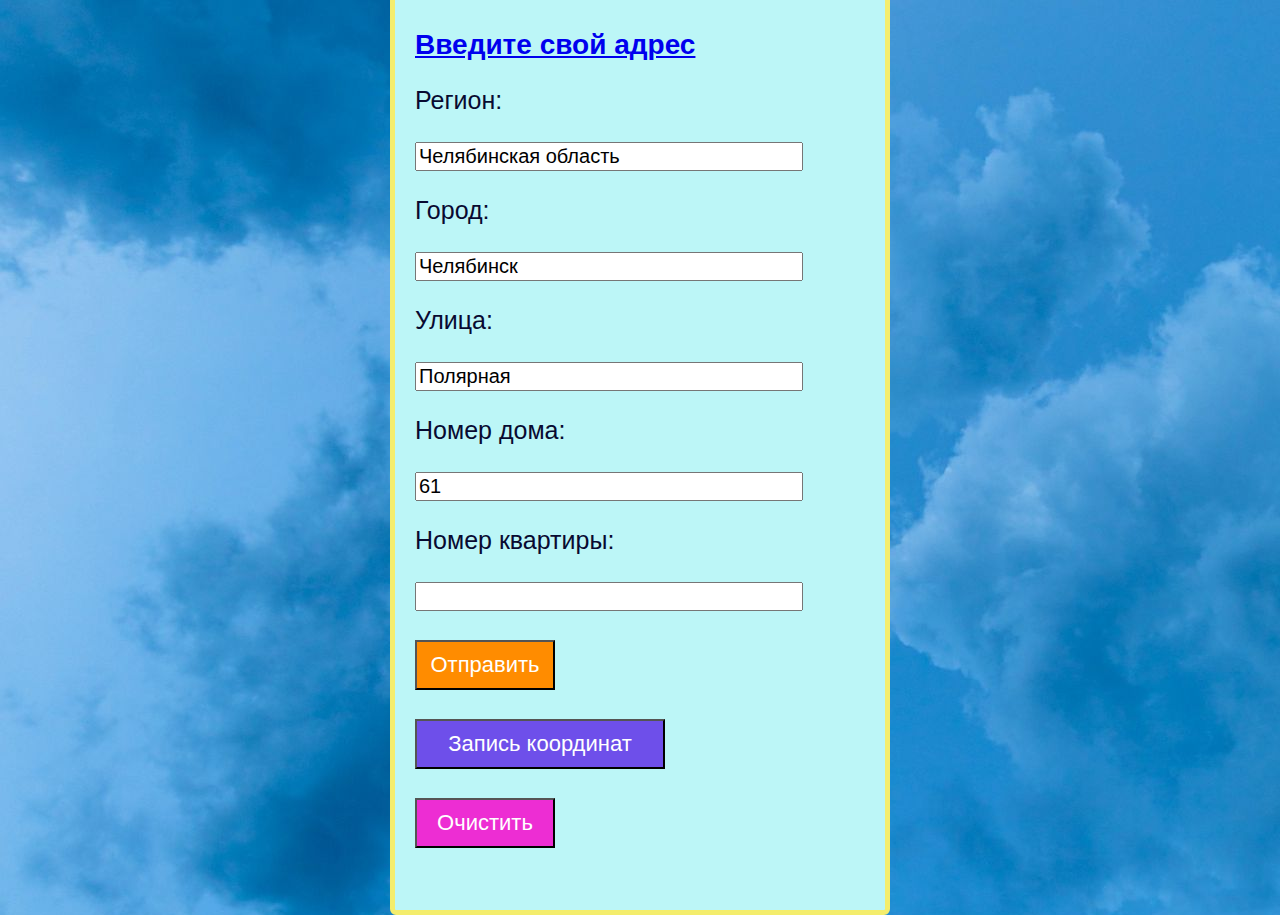
==== index.html @ 3617ca25 "Изменены файлы index.html, style.css, main.js. Добавлены файлы info.html, style1.css, back.jpeg. По " ====
<!DOCTYPE html> 
<html lang="Ru"> 

<head> 
 <meta charset="UTF-8"> 
 <title>4 задание</title> 
 <link rel="stylesheet" href="style.css">
</head>

<body>
    <div class="form" id="form">
        <a href="info.html"><h1 title=
    "Сначала укажите данные и отправьте их.
     Затем введите координаты по кнопке Запись.
     Наименования координат указаны на модальной форме">
        Введите свой адрес</h1></a>
    <p>Регион:</p>
    <input type="text" class="region" name="" id="textInput" value="Челябинская область" title="Необязательное поле"/>
    <div id="msg"></div>
    <p>Город:</p>
    <input type="text" class="town" name="" id="textInput1" value="Челябинск" title="Обязательное поле"/>
    <div id="msg1"></div>
    <p>Улица:</p>
    <input type="text" class="street" name="" id="textInput2" value="Полярная" title="Обязательное поле"/>
    <div id="msg2"></div>
    <p>Номер дома:</p>
    <input type="text" class="house" name="" id="textInput3" value="61" title="Обязательное поле"/>
    <div id="msg3"></div>
    <p>Номер квартиры:</p>
    <input type="text" class="room" name="" id="textInput4" value="" title="Необязательное поле"/>
    <div id="msg4"></div>
    <br><button type="submit" id="put" class="put_button" onclick="formValidation()">Отправить</button></br>
    <br><button type="submit" id="coord" class="coord_button" onclick="Coord_Find()">Запись координат</button></br>
    <div id="my_modal" class="modal">
        <div class="modal_content">
          <span class="close_modal_window">×</span>
          <p class="head_modal">Погода по координатам</p>
          <hr>
          <p class="package-name">---</p>
          <hr>
    
          <p class="price">&deg;</p>
          <p class="disclaimer">---</p>
          <hr>
          <p>Ширина "geo_lat":</p>
          <input type="text" class="сoord" id="geo_lat">
          <p>Долгота "geo_lon":</p>
          <input type="text" class="сoord" id="geo_lon">
          <div></div>
          <br><button id="coord_find" class="button-primary" onclick="Coord_Find()">Погода</button></br>
          <br><button id="coord_find" class="close_window" onclick="Close_window()">Закрыть</button></br>
        </div>
    </div>
    <br><button type="button" id="clean" class="clean_button" onclick="CleanAll()">Очистить</button></br>
    <script src="main.js"></script>
    <script defer src="/examples/libs/bootstrap-5/bootstrap.bundle.min.js"></script>
</body>
</html>
---- style.css ----
body {
    background-image: url(back.jpeg);
    margin: 0 60px;
    overflow: hidden;
    display: flex;
    justify-content: center;
    align-items: center;
  }


.form {
    font-family: 'Lucida Sans', 'Lucida Sans Regular', 'Lucida Grande', 'Lucida Sans Unicode', Geneva, Verdana, sans-serif;
    font-size: 25px;
    color: #080a31;
    background-color: #bcf6f7;
    width: 450px;
    height: 880px;
    border: 5px solid #f4ed6c;
    border-radius: 6px;
    padding: 20px;
    position:absolute;
    top:0px;
    bottom:0px;
    left:0px;
    right:0px;
    margin:auto;
}

.region{
    font-size: 20px;
    width: 380px;
}

.town{
    font-size: 20px;
    width: 380px;
}

.street{
    font-size: 20px;
    width: 380px;
}

.house{
    font-size: 20px;
    width: 380px;
}

.room{
    font-size: 20px;
    width: 380px;
}

.сoord{
    font-size: 20px;
    width: 380px;
}

h1{
    font-size: 28px;
}

#msg{
    font-size: 15px;
    color: #ff4242;
}

#msg1{
    font-size: 15px;
    color: #ff4242;
}

#msg2{
    font-size: 15px;
    color: #ff4242;
}

#msg3{
    font-size: 15px;
    color: #ff4242;
}

.put_button{
    color: white;
    font-family: 'Lucida Sans', 'Lucida Sans Regular', 'Lucida Grande', 'Lucida Sans Unicode', Geneva, Verdana, sans-serif;
    font-size: 22px;
    background-color: rgb(255, 140, 0);
    height: 50px;
    width: 140px;
}

.coord_button{
    color: white;
    font-family: 'Lucida Sans', 'Lucida Sans Regular', 'Lucida Grande', 'Lucida Sans Unicode', Geneva, Verdana, sans-serif;
    font-size: 22px;
    background-color: rgb(110, 79, 234);
    height: 50px;
    width: 250px;
}

.clean_button{
    color: white;
    font-family: 'Lucida Sans', 'Lucida Sans Regular', 'Lucida Grande', 'Lucida Sans Unicode', Geneva, Verdana, sans-serif;
    font-size: 22px;
    background-color: rgb(237, 45, 211);
    height: 50px;
    width: 140px;
}

.button-primary{
    color: white;
    font-family: 'Lucida Sans', 'Lucida Sans Regular', 'Lucida Grande', 'Lucida Sans Unicode', Geneva, Verdana, sans-serif;
    font-size: 22px;
    background-color: rgb(85, 151, 238);
    height: 50px;
    width: 250px;
}

.close_window{
    color: white;
    font-family: 'Lucida Sans', 'Lucida Sans Regular', 'Lucida Grande', 'Lucida Sans Unicode', Geneva, Verdana, sans-serif;
    font-size: 22px;
    background-color: rgb(243, 116, 25);
    height: 50px;
    width: 250px;
}

.modal {
    display: none;
    position: absolute;
    z-index: 1;
    left: 0;
    top: 0;
    width: 100%;
    height: 100%;
    overflow: auto;
}
.modal .modal_content {
    background-color: #f7e4b2;
    margin: 15% auto;
    padding: 20px;
    border: 5px solid #5597ee;
    border-radius: 6px;
    box-shadow: 0 0 300px 80px rgb(174, 243, 249);
    width: 80%;
    z-index: 99999;
}
.modal .modal_content .close_modal_window {
    color: #aaa;
    float: right;
    font-size: 28px;
    font-weight: bold;
    cursor: pointer;
}

.my_modal{
    font-size: 25px;
    color: #080a31;
}

.head_modal{
    font-family: 'Lucida Sans', 'Lucida Sans Regular', 'Lucida Grande', 'Lucida Sans Unicode', Geneva, Verdana, sans-serif;
    text-align: center;
    font-size: 28px;
    color: #f8056e;   
}
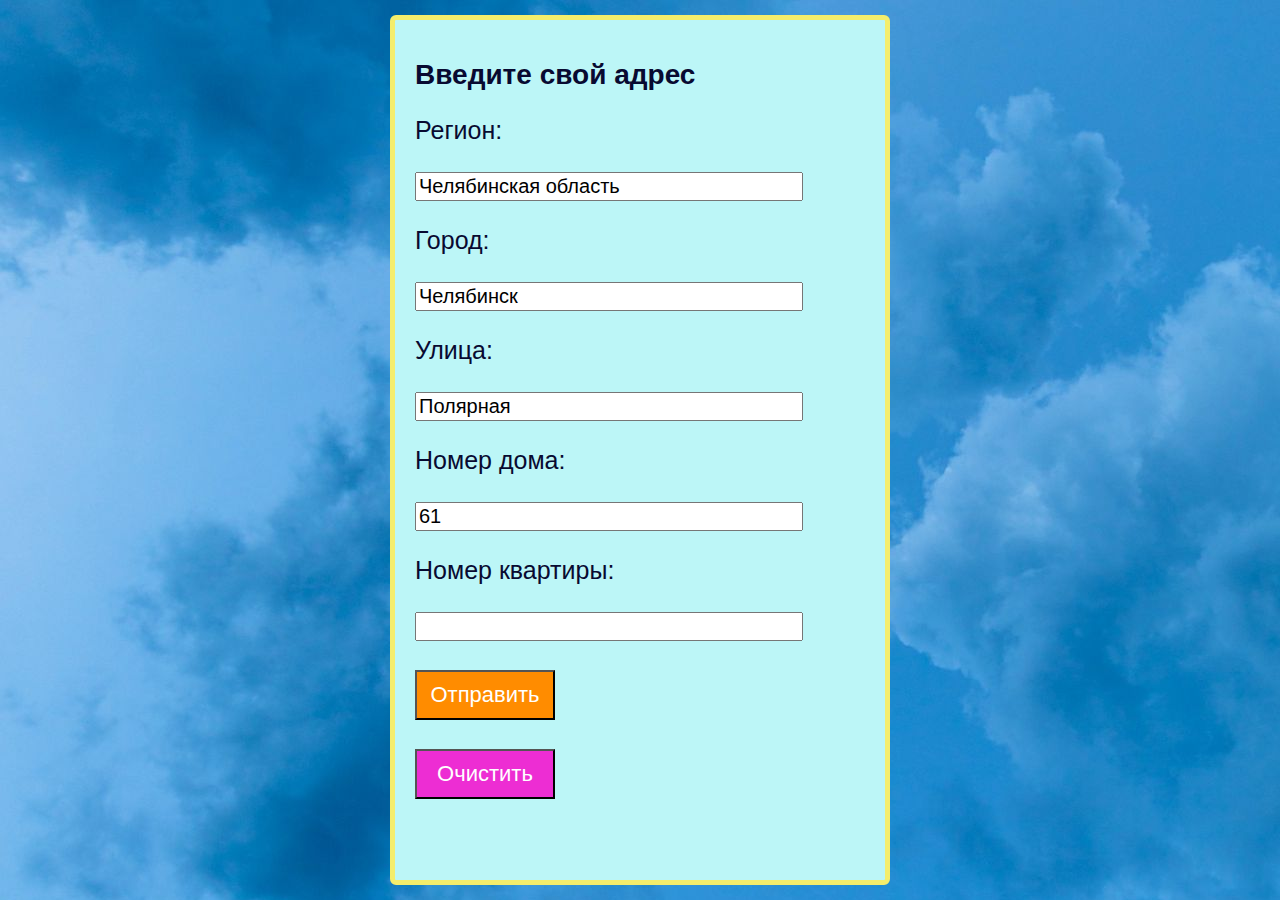
==== commit 539c9ca7: "4 задание исправлено" ====
--- a/index.html
+++ b/index.html
@@ -9,11 +9,7 @@
 
 <body>
     <div class="form" id="form">
-        <a href="info.html"><h1 title=
-    "Сначала укажите данные и отправьте их.
-     Затем введите координаты по кнопке Запись.
-     Наименования координат указаны на модальной форме">
-        Введите свой адрес</h1></a>
+        <h1>Введите свой адрес</h1>
     <p>Регион:</p>
     <input type="text" class="region" name="" id="textInput" value="Челябинская область" title="Необязательное поле"/>
     <div id="msg"></div>
@@ -30,29 +26,20 @@
     <input type="text" class="room" name="" id="textInput4" value="" title="Необязательное поле"/>
     <div id="msg4"></div>
     <br><button type="submit" id="put" class="put_button" onclick="formValidation()">Отправить</button></br>
-    <br><button type="submit" id="coord" class="coord_button" onclick="Coord_Find()">Запись координат</button></br>
     <div id="my_modal" class="modal">
         <div class="modal_content">
           <span class="close_modal_window">×</span>
           <p class="head_modal">Погода по координатам</p>
           <hr>
-          <p class="package-name">---</p>
+          <p class="address"></p>
           <hr>
-    
-          <p class="price">&deg;</p>
-          <p class="disclaimer">---</p>
+          <p class="temp"></p>
           <hr>
-          <p>Ширина "geo_lat":</p>
-          <input type="text" class="сoord" id="geo_lat">
-          <p>Долгота "geo_lon":</p>
-          <input type="text" class="сoord" id="geo_lon">
           <div></div>
-          <br><button id="coord_find" class="button-primary" onclick="Coord_Find()">Погода</button></br>
           <br><button id="coord_find" class="close_window" onclick="Close_window()">Закрыть</button></br>
         </div>
     </div>
     <br><button type="button" id="clean" class="clean_button" onclick="CleanAll()">Очистить</button></br>
     <script src="main.js"></script>
-    <script defer src="/examples/libs/bootstrap-5/bootstrap.bundle.min.js"></script>
 </body>
 </html>--- a/style.css
+++ b/style.css
@@ -14,7 +14,7 @@
     color: #080a31;
     background-color: #bcf6f7;
     width: 450px;
-    height: 880px;
+    height: 820px;
     border: 5px solid #f4ed6c;
     border-radius: 6px;
     padding: 20px;
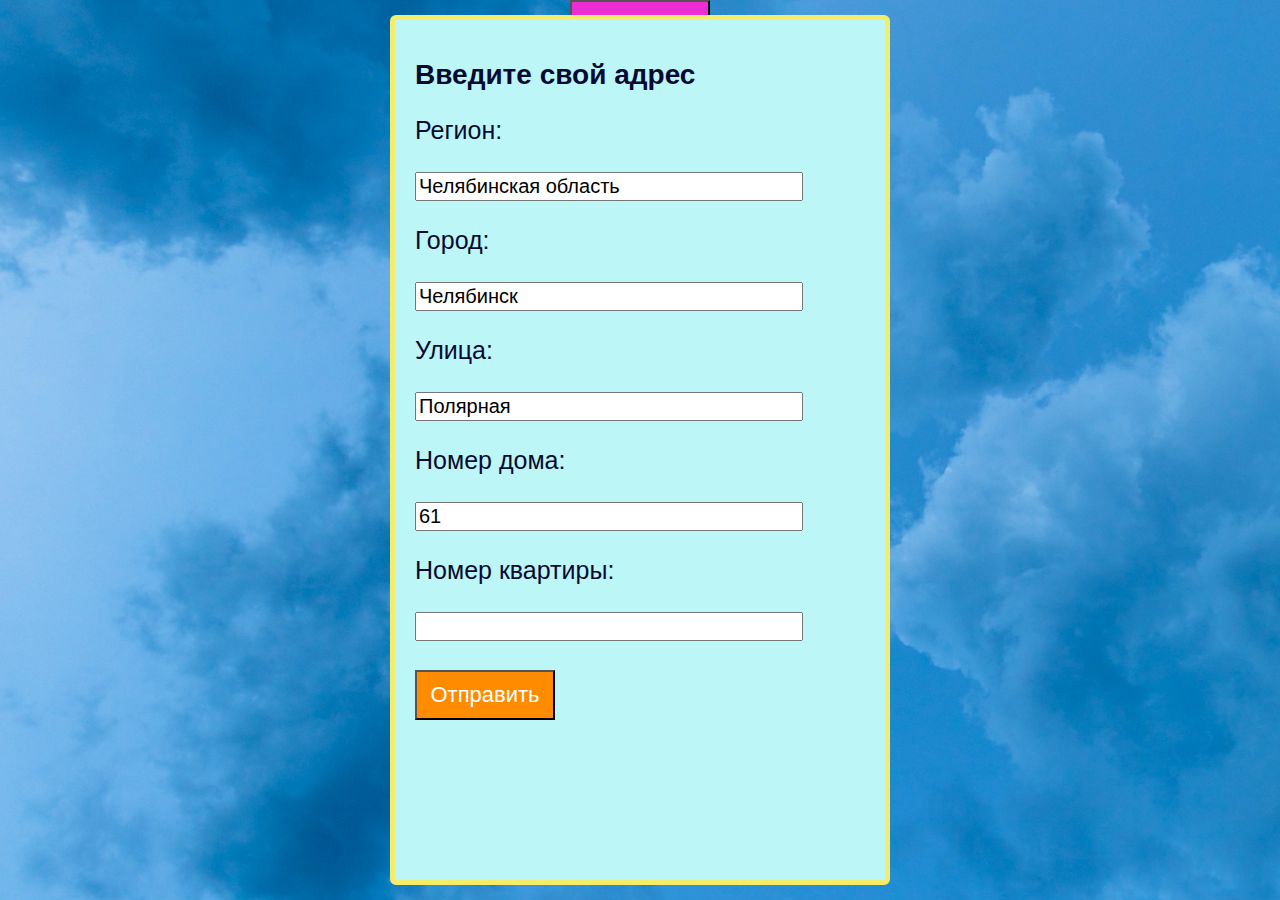
==== commit ba27301b: "Форматирование" ====
--- a/index.html
+++ b/index.html
@@ -1,45 +1,44 @@
 <!DOCTYPE html> 
 <html lang="Ru"> 
-
 <head> 
  <meta charset="UTF-8"> 
- <title>4 задание</title> 
- <link rel="stylesheet" href="style.css">
+ <title>5 задание</title> 
+ <link rel="stylesheet" href="index.css">
 </head>
-
 <body>
     <div class="form" id="form">
         <h1>Введите свой адрес</h1>
-    <p>Регион:</p>
-    <input type="text" class="region" name="" id="textInput" value="Челябинская область" title="Необязательное поле"/>
-    <div id="msg"></div>
-    <p>Город:</p>
-    <input type="text" class="town" name="" id="textInput1" value="Челябинск" title="Обязательное поле"/>
-    <div id="msg1"></div>
-    <p>Улица:</p>
-    <input type="text" class="street" name="" id="textInput2" value="Полярная" title="Обязательное поле"/>
-    <div id="msg2"></div>
-    <p>Номер дома:</p>
-    <input type="text" class="house" name="" id="textInput3" value="61" title="Обязательное поле"/>
-    <div id="msg3"></div>
-    <p>Номер квартиры:</p>
-    <input type="text" class="room" name="" id="textInput4" value="" title="Необязательное поле"/>
-    <div id="msg4"></div>
-    <br><button type="submit" id="put" class="put_button" onclick="formValidation()">Отправить</button></br>
-    <div id="my_modal" class="modal">
-        <div class="modal_content">
-          <span class="close_modal_window">×</span>
-          <p class="head_modal">Погода по координатам</p>
-          <hr>
-          <p class="address"></p>
-          <hr>
-          <p class="temp"></p>
-          <hr>
-          <div></div>
-          <br><button id="coord_find" class="close_window" onclick="Close_window()">Закрыть</button></br>
+        <p>Регион:</p>
+        <input type="text" class="region" name="" id="textInput" value="Челябинская область" title="Необязательное поле"/>
+        <div id="msg"></div>
+        <p>Город:</p>
+        <input type="text" class="town" name="" id="textInput1" value="Челябинск" title="Обязательное поле"/>
+        <div id="msg1"></div>
+        <p>Улица:</p>
+        <input type="text" class="street" name="" id="textInput2" value="Полярная" title="Обязательное поле"/>
+        <div id="msg2"></div>
+        <p>Номер дома:</p>
+        <input type="text" class="house" name="" id="textInput3" value="61" title="Обязательное поле"/>
+        <div id="msg3"></div>
+        <p>Номер квартиры:</p>
+        <input type="text" class="room" name="" id="textInput4" value="" title="Необязательное поле"/>
+        <div id="msg4"></div>
+        <br><button type="submit" id="put" class="put_button" onclick="formValidation()">Отправить</button></br>
+        <div id="my_modal" class="modal">
+            <div class="modal_content">
+                <span class="close_modal_window">×</span>
+                <p class="head_modal">Погода по координатам</p>
+                <hr>
+                <p class="address"></p>
+                <hr>
+                <p class="temp"></p>
+                <hr>
+                <div></div>
+                <br><button id="coord_find" class="close_window" onclick="Close_window()">Закрыть</button></br>
+            </div>
         </div>
-    </div>
+    </div>    
     <br><button type="button" id="clean" class="clean_button" onclick="CleanAll()">Очистить</button></br>
-    <script src="main.js"></script>
+    <script src="index.js"></script>
 </body>
-</html>+</html>
--- a/index.css
+++ b/index.css
@@ -0,0 +1,167 @@
+body {
+    background-image: url(back.jpeg);
+    margin: 0 60px;
+    overflow: hidden;
+    display: flex;
+    justify-content: center;
+    align-items: center;
+}
+
+.form {
+    font-family: 'Lucida Sans', 'Lucida Sans Regular', 'Lucida Grande', 'Lucida Sans Unicode', Geneva, Verdana, sans-serif;
+    font-size: 25px;
+    color: #080a31;
+    background-color: #bcf6f7;
+    width: 450px;
+    height: 820px;
+    border: 5px solid #f4ed6c;
+    border-radius: 6px;
+    padding: 20px;
+    position:absolute;
+    top:0px;
+    bottom:0px;
+    left:0px;
+    right:0px;
+    margin:auto;
+}
+
+.region{
+    font-size: 20px;
+    width: 380px;
+}
+
+.town{
+    font-size: 20px;
+    width: 380px;
+}
+
+.street{
+    font-size: 20px;
+    width: 380px;
+}
+
+.house{
+    font-size: 20px;
+    width: 380px;
+}
+
+.room{
+    font-size: 20px;
+    width: 380px;
+}
+
+.сoord{
+    font-size: 20px;
+    width: 380px;
+}
+
+h1{
+    font-size: 28px;
+}
+
+#msg{
+    font-size: 15px;
+    color: #ff4242;
+}
+
+#msg1{
+    font-size: 15px;
+    color: #ff4242;
+}
+
+#msg2{
+    font-size: 15px;
+    color: #ff4242;
+}
+
+#msg3{
+    font-size: 15px;
+    color: #ff4242;
+}
+
+.put_button{
+    color: white;
+    font-family: 'Lucida Sans', 'Lucida Sans Regular', 'Lucida Grande', 'Lucida Sans Unicode', Geneva, Verdana, sans-serif;
+    font-size: 22px;
+    background-color: rgb(255, 140, 0);
+    height: 50px;
+    width: 140px;
+}
+
+.coord_button{
+    color: white;
+    font-family: 'Lucida Sans', 'Lucida Sans Regular', 'Lucida Grande', 'Lucida Sans Unicode', Geneva, Verdana, sans-serif;
+    font-size: 22px;
+    background-color: rgb(110, 79, 234);
+    height: 50px;
+    width: 250px;
+}
+
+.clean_button{
+    color: white;
+    font-family: 'Lucida Sans', 'Lucida Sans Regular', 'Lucida Grande', 'Lucida Sans Unicode', Geneva, Verdana, sans-serif;
+    font-size: 22px;
+    background-color: rgb(237, 45, 211);
+    height: 50px;
+    width: 140px;
+}
+
+.button-primary{
+    color: white;
+    font-family: 'Lucida Sans', 'Lucida Sans Regular', 'Lucida Grande', 'Lucida Sans Unicode', Geneva, Verdana, sans-serif;
+    font-size: 22px;
+    background-color: rgb(85, 151, 238);
+    height: 50px;
+    width: 250px;
+}
+
+.close_window{
+    color: white;
+    font-family: 'Lucida Sans', 'Lucida Sans Regular', 'Lucida Grande', 'Lucida Sans Unicode', Geneva, Verdana, sans-serif;
+    font-size: 22px;
+    background-color: rgb(243, 116, 25);
+    height: 50px;
+    width: 250px;
+}
+
+.modal {
+    display: none;
+    position: absolute;
+    z-index: 1;
+    left: 0;
+    top: 0;
+    width: 100%;
+    height: 100%;
+    overflow: auto;
+}
+
+.modal .modal_content {
+    background-color: #f7e4b2;
+    margin: 15% auto;
+    padding: 20px;
+    border: 5px solid #5597ee;
+    border-radius: 6px;
+    box-shadow: 0 0 300px 80px rgb(174, 243, 249);
+    width: 80%;
+    z-index: 99999;
+}
+
+.modal .modal_content .close_modal_window {
+    color: #aaa;
+    float: right;
+    font-size: 28px;
+    font-weight: bold;
+    cursor: pointer;
+}
+
+.my_modal{
+    font-size: 25px;
+    color: #080a31;
+}
+
+.head_modal{
+    font-family: 'Lucida Sans', 'Lucida Sans Regular', 'Lucida Grande', 'Lucida Sans Unicode', Geneva, Verdana, sans-serif;
+    text-align: center;
+    font-size: 28px;
+    color: #f8056e;   
+}
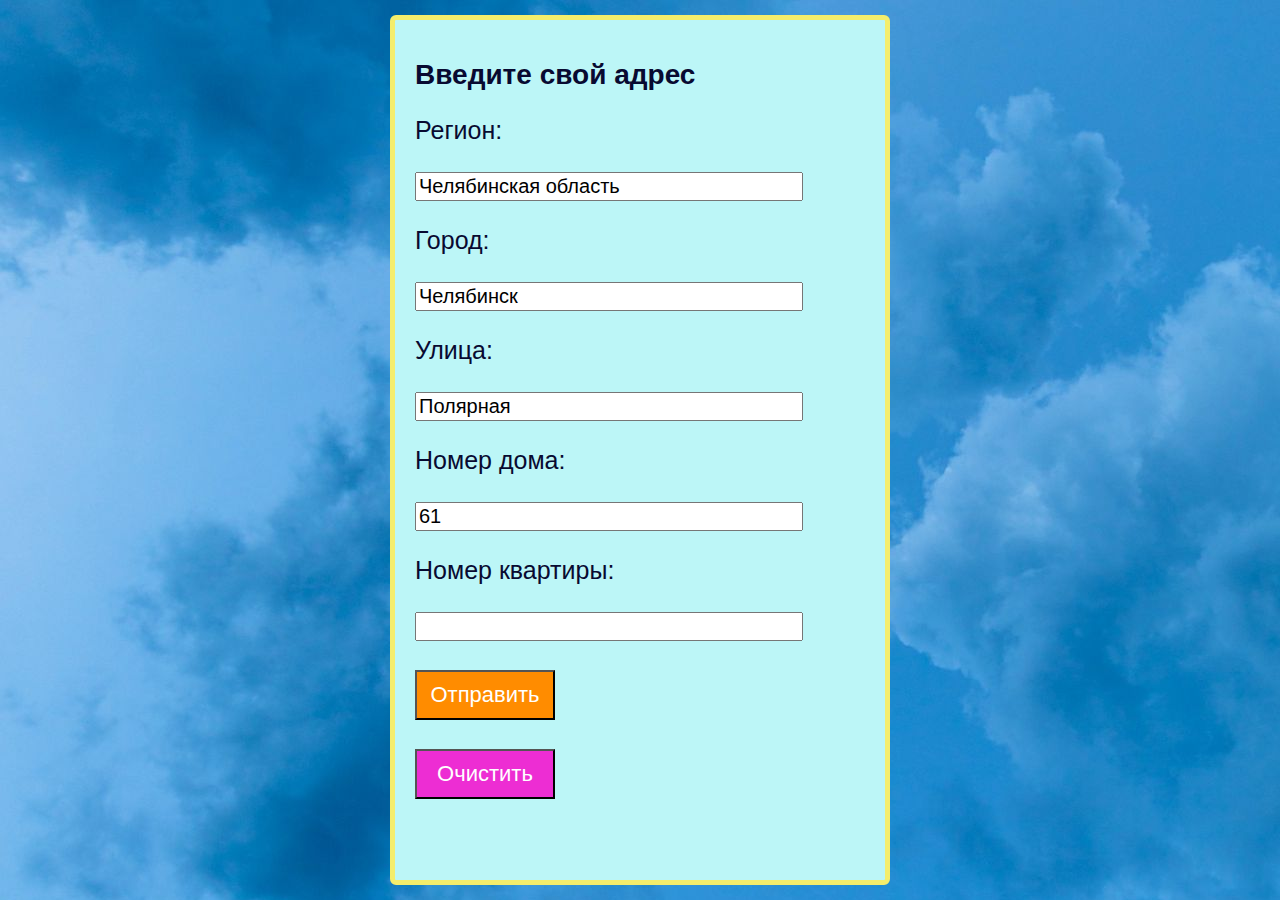
==== commit 9d0a561b: "Возвращение файла" ====
--- a/index.html
+++ b/index.html
@@ -36,9 +36,8 @@
                 <div></div>
                 <br><button id="coord_find" class="close_window" onclick="Close_window()">Закрыть</button></br>
             </div>
-        </div>
-    </div>    
+    </div>
     <br><button type="button" id="clean" class="clean_button" onclick="CleanAll()">Очистить</button></br>
     <script src="index.js"></script>
 </body>
-</html>
+</html>